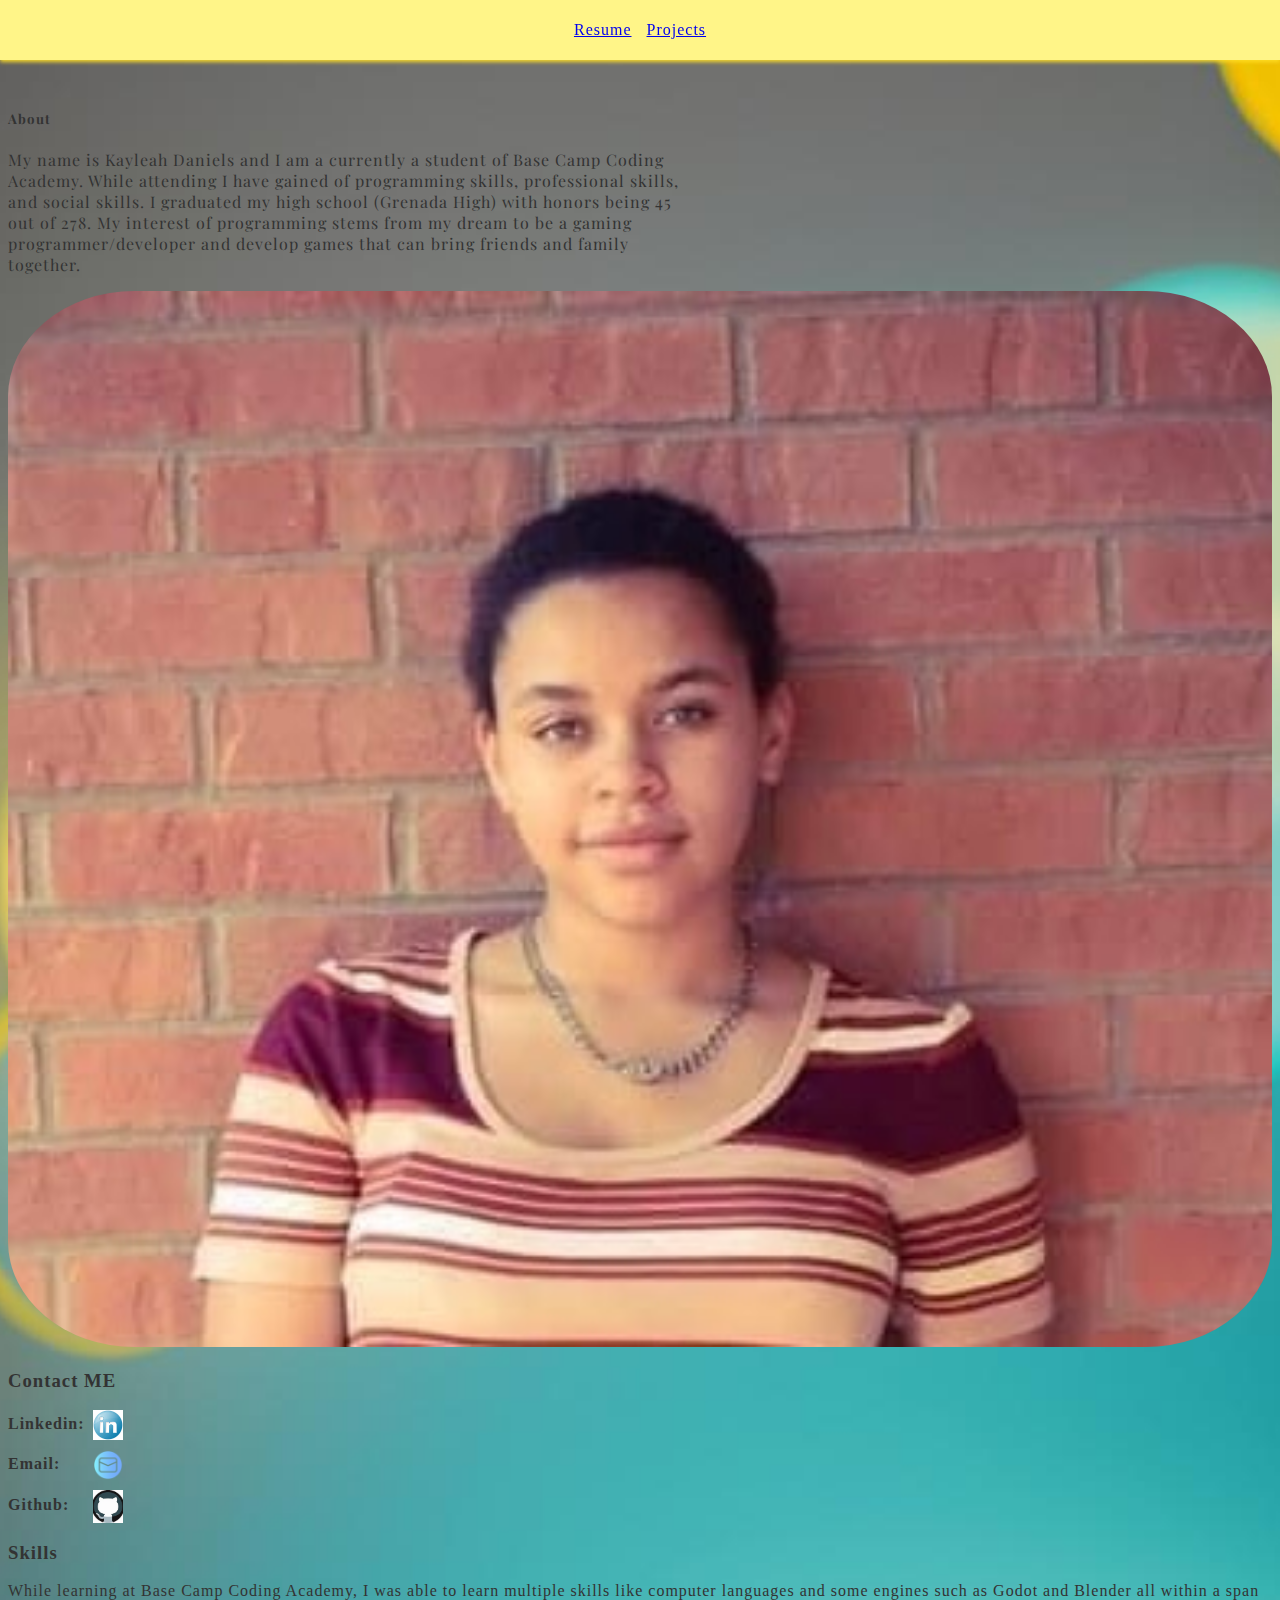
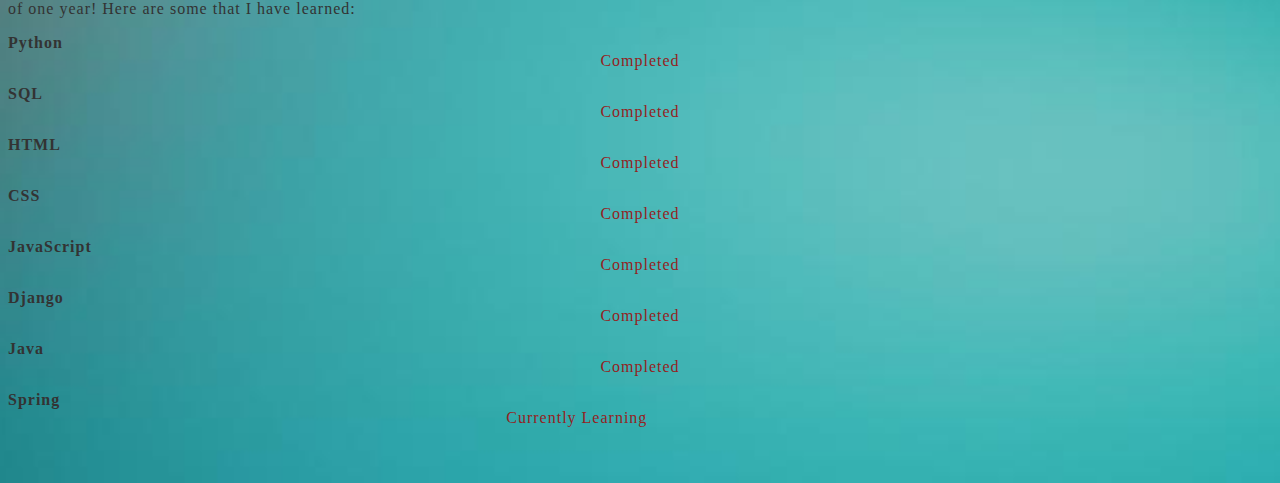
==== index.html @ 0a587196 "Fixed html" ====
<!DOCTYPE html>
<html lang="en">
<head>
    <meta charset="UTF-8">
    <meta name="viewport" content="width=device-width, initial-scale=1.0">
    <title>Document</title>
    <link href="https://cdn.jsdelivr.net/npm/bootstrap@5.3.2/dist/css/bootstrap.min.css" rel="stylesheet" integrity="sha384-T3c6CoIi6uLrA9TneNEoa7RxnatzjcDSCmG1MXxSR1GAsXEV/Dwwykc2MPK8M2HN" crossorigin="anonymous">
    <link rel="stylesheet" href="styles.css">
    <link rel="preconnect" href="https://fonts.googleapis.com">
<link rel="preconnect" href="https://fonts.gstatic.com" crossorigin>
<link href="https://fonts.googleapis.com/css2?family=Playfair+Display:ital,wght@0,400..900;1,400..900&display=swap" rel="stylesheet">
</head>
<body style="width:auto; scrollbar-width: 0px;">
    <section id="about text-center">  

        <div class="row section-intro" style="font-family: Playfair Display, serif; letter-spacing: 1px;">
            <div class="col text-center">
                
                <h5>About</h5>
    
                <div class="d-flex align-items-center justify-content-center">
    
    
                    <p class="lead ms-3 text-start" style="max-width: 680px;">My name is Kayleah Daniels and I am a currently a student of Base Camp Coding Academy. While attending I have gained of programming skills, professional skills, and social skills. I graduated my high school (Grenada High) with honors being 45 out of 278. My interest of programming stems from my dream to be a gaming programmer/developer and develop games that can bring friends and family together.</p>
                </div>   			
    
            </div>   		
        </div> <!-- /section-intro -->
    
        <div class="row about-content justify-content-center">
    
            <div class="col-3 tab-full"> 
                    <img src="images/IMG_E1285.JPG" class="rounded-circle" alt="Profile Picture">
                <h3 class="text-center">Contact ME</h3>

               
    
                <ul class="info-list text-center">
   
                    <li>
                        <strong>Linkedin:</strong>
                        <a  href="https://www.linkedin.com/in/kayleah-daniels-29041b290/?lipi=urn%3Ali%3Apage%3Ad_flagship3_profile_view_base%3BG9RSLJl6Q629Xpv4gDDP%2BQ%3D%3D"><img class="Linkden" src="images/linkden.jpg"></a>
                    </li>

                    <li>
                        <strong>Email:</strong>
                        <a  href="mailto:kayleahdaniels647@gmail.com" target="_blank"><img class="gmail_image" src="images/gamil.png"></a>  
                    </li>
                    <li>
                        <strong>Github:</strong>
                        <a hf="https://github.com/KayleDee" target="_blank"><img class="github" src="images/github.jpg"></a>              
                    </li>
                    
    
                </ul> <!-- /info-list -->
    
            </div>
    
            <div class="col-3 tab-full">
    
                <h3>Skills</h3>
                <p>While learning at Base Camp Coding Academy, I was able to learn multiple skills like computer languages and some engines such as Godot and Blender all within a span of one year! Here are some that I have learned: </p>
    
                 <ul class="skill-bars">
                    <li> 
                        <strong>Python</strong>
                        <div class="progress" role="progressbar" aria-label="Basic example" aria-valuenow="95" aria-valuemin="0" aria-valuemax="100">
                            <div class="progress-bar w-95 text-bg-secondary" style="width: 100%;">Completed</div>
                        </div>
                    </li>
                    
                    <li>
                        <strong>SQL</strong>
                        <div class="progress" role="progressbar" aria-label="Basic example" aria-valuenow="75" aria-valuemin="0" aria-valuemax="100">
                            <div class="progress-bar w-97 text-bg-secondary" style="width: 100%;">Completed</div>
                        </div>
                    </li>
                    
                    <li>
                        <strong>HTML</strong>
                        <div class="progress" role="progressbar" aria-label="Basic example" aria-valuenow="75" aria-valuemin="0" aria-valuemax="100">
                            <div class="progress-bar w-85 text-bg-secondary" style="width: 100%;">Completed</div>
                        </div>
                    </li>
                    
                    <li>
                        <strong>CSS</strong>
                        <div class="progress" role="progressbar" aria-label="Basic example" aria-valuenow="75" aria-valuemin="0" aria-valuemax="100">
                            <div class="progress-bar w-82 text-bg-secondary" style="width: 100%;">Completed</div>
                        </div>
                    </li>
                    
                    <li>
                        <strong>JavaScript</strong>
                        <div class="progress" role="progressbar" aria-label="Basic example" aria-valuenow="75" aria-valuemin="0" aria-valuemax="100">
                            <div class="progress-bar w-80 text-bg-secondary" style="width: 100%;">Completed</div>
                        </div>
                    </li>
                    
                    <li>
                        <strong>Django</strong>
                        <div class="progress" role="progressbar" aria-label="Basic example" aria-valuenow="75" aria-valuemin="0" aria-valuemax="100">
                            <div class="progress-bar w-94 text-bg-secondary" style="width: 100%;">Completed</div>
                        </div>
                    </li>
                    
                    <li>
                        <strong>Java</strong>
                        <div class="progress" role="progressbar" aria-label="Basic example" aria-valuenow="75" aria-valuemin="0" aria-valuemax="100">
                            <div class="progress-bar w-100 text-bg-secondary" style="width: 100%;">Completed</div>
                        </div>
                    </li>
                    
                    <li>
                        <strong>Spring</strong>
                        <div class="progress" role="progressbar" aria-label="Basic example" aria-valuenow="75" aria-valuemin="0" aria-valuemax="100">
                            <div class="progress-bar w-70 text-bg-secondary" style="width: 90%;">Currently Learning</div>
                        </div>
                    </li>
       
                 </ul> <!-- /skill-bars -->		
    
            </div>
    
        </div>
    
        <nav class="navbar navbar-fixed-top">
            <div class="container">
                <div class="d-flex justify-content-center">
                    <a href="https://docs.google.com/document/d/1fnuwOQ6e1P6mkyuzpe5nhjyibKJ_zf_ze-YWSLZrTkQ/edit?usp=sharing" title="Hire Me" class="btn btn-select me-2">Resume</a>
                    <a href="#" title="Download CV" class="btn btn-select">Projects</a>
                </div>
            </div>
        </nav>
    
    </section>
    <script src="https://cdn.jsdelivr.net/npm/bootstrap@5.3.2/dist/js/bootstrap.bundle.min.js" integrity="sha384-C6RzsynM9kWDrMNeT87bh95OGNyZPhcTNXj1NW7RuBCsyN/o0jlpcV8Qyq46cDfL" crossorigin="anonymous"></script>
    <script src="main.js"></script>
   </body>
</html>
---- styles.css ----
/* styles.css */

/* Body */

body {
    background-image: url('images/aboutmeimage.png'); 
    background-size: cover; 
    background-position: center; 
    background-repeat: no-repeat; 
    font-family: 'Crimson Text', serif; 
    /* ^ backround image ^ */

    color: #333; /* Default font color */
    padding-top: 5em;
    padding-bottom: 2em;
    width: auto;
    scrollbar-width: 0px; 
    overflow-y: scroll; 
    background-color: #fffcf6 ; 
    overflow-x: hidden;


}

/* Fonts */
body {
    font-family: 'Crimson Text';
    letter-spacing: 1px;
}

/* About section */
#about {

    text-align: center;
}
@font-face {
    font-family: 'Crimson Text';
    src: url('path/to/crimsontext.woff2') format('woff2'),
         url('path/to/crimsontext.woff') format('woff');
    font-weight: normal;
    font-style: normal;
}
/* Profile Picture */
.rounded-circle {
    border-radius: 10%;
}

/* About content */
.about-content {
    justify-content: center;
}

/* Info list */
.info-list {
    list-style: none;
    padding: 0;
    margin: 0;
}

.info-list li {
    margin-bottom: 10px;
}

.info-list li strong {
    display: inline-block;
    width: 80px; 
}

.info-list li a {
    text-decoration: none;
}


.info-list li a img {
    width: 30px; 
    height: auto;
    vertical-align: middle;
    margin-right: 5px; 
}


/* Skill bars */
.skill-bars {
    list-style-type: none;
    padding-left: 0;
}

.skill-bars li {
    margin-bottom: 10px;
}

/* Progress bars */
.progress {
    margin-bottom: 15px;
}

.progress-bar {
    color: #942222;
    text-align: center;
}

/* Buttons */
.navbar {
    position: fixed;
    top: 0;
    left: 0;
    width: 100%;
    z-index: 1000; 
}

.navbar .container {
    display: flex;
    justify-content: center;
    align-items: center;
    height: 60px; 
    border-width: auto;
    background-color: rgb(255, 245, 136); 
    box-shadow: 0 2px 4px rgba(255, 222, 37, 0.947); 
}

.navbar .btn {
    margin: 0 5px; 
}

.rounded-circle{
    width: 100%;
    height: 50%;
}
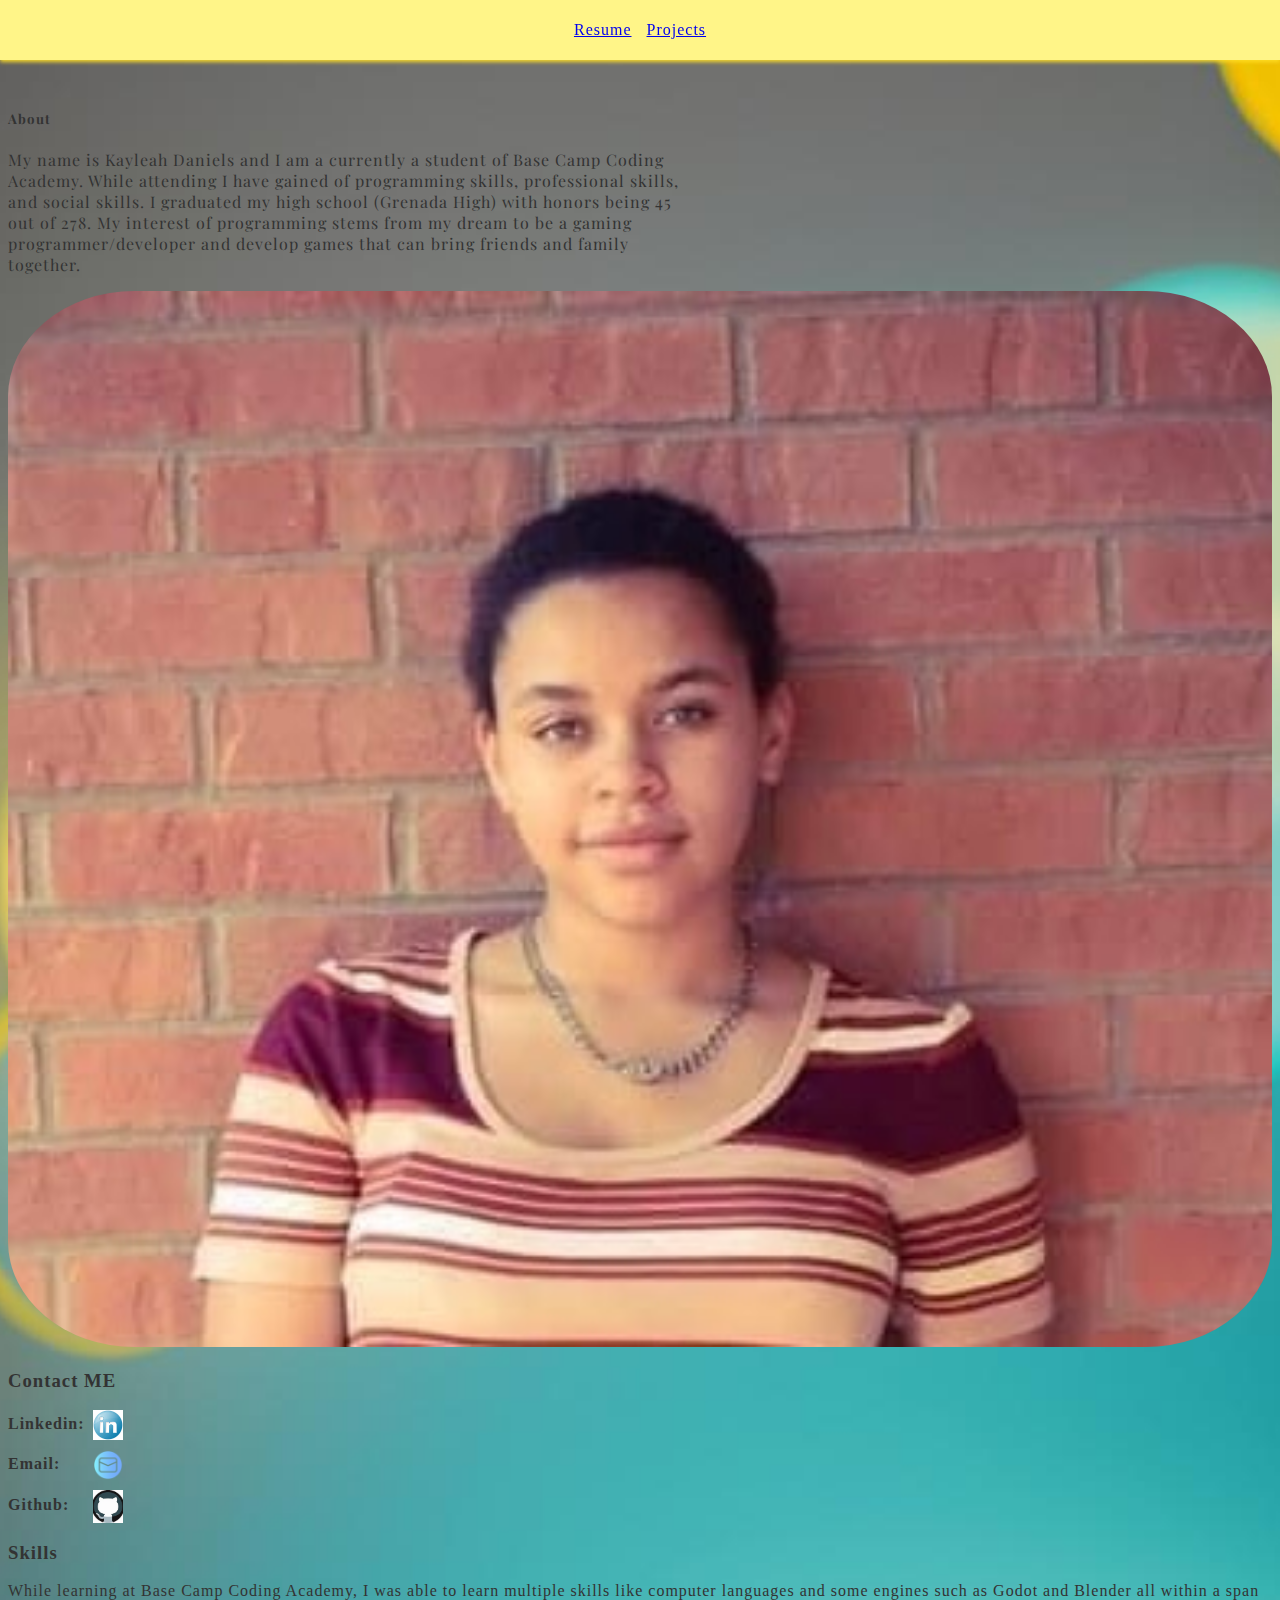
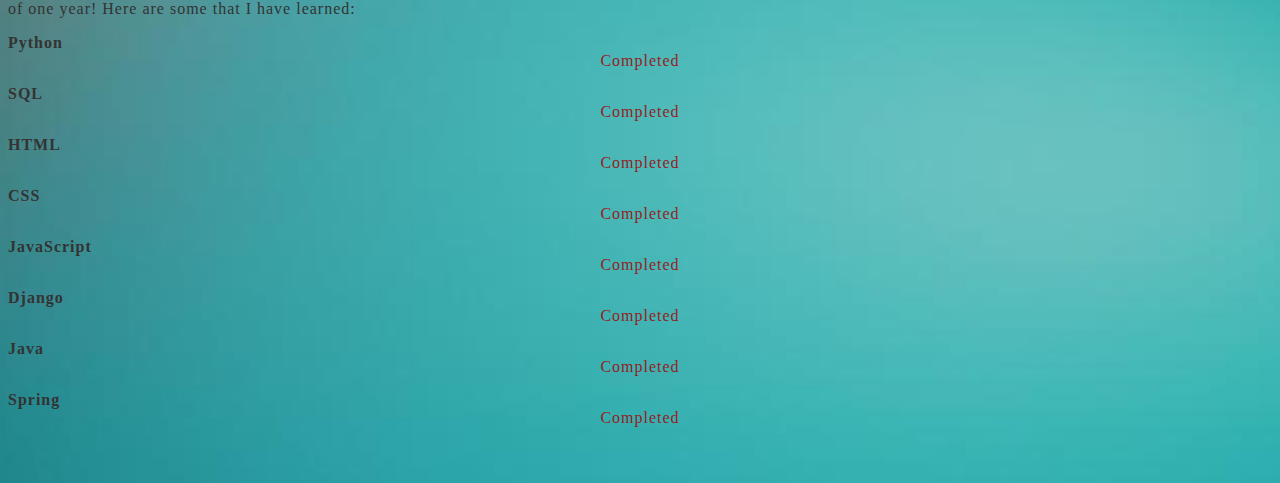
==== commit 34e0b092: "i tried" ====
--- a/index.html
+++ b/index.html
@@ -3,7 +3,7 @@
 <head>
     <meta charset="UTF-8">
     <meta name="viewport" content="width=device-width, initial-scale=1.0">
-    <title>Document</title>
+    <title>My portfolio</title>
     <link href="https://cdn.jsdelivr.net/npm/bootstrap@5.3.2/dist/css/bootstrap.min.css" rel="stylesheet" integrity="sha384-T3c6CoIi6uLrA9TneNEoa7RxnatzjcDSCmG1MXxSR1GAsXEV/Dwwykc2MPK8M2HN" crossorigin="anonymous">
     <link rel="stylesheet" href="styles.css">
     <link rel="preconnect" href="https://fonts.googleapis.com">
@@ -114,7 +114,7 @@
                     <li>
                         <strong>Spring</strong>
                         <div class="progress" role="progressbar" aria-label="Basic example" aria-valuenow="75" aria-valuemin="0" aria-valuemax="100">
-                            <div class="progress-bar w-70 text-bg-secondary" style="width: 90%;">Currently Learning</div>
+                            <div class="progress-bar w-70 text-bg-secondary" style="width: 100%;">Completed</div>
                         </div>
                     </li>
        
@@ -128,7 +128,7 @@
             <div class="container">
                 <div class="d-flex justify-content-center">
                     <a href="https://docs.google.com/document/d/1fnuwOQ6e1P6mkyuzpe5nhjyibKJ_zf_ze-YWSLZrTkQ/edit?usp=sharing" title="Hire Me" class="btn btn-select me-2">Resume</a>
-                    <a href="#" title="Download CV" class="btn btn-select">Projects</a>
+                    <a href="project.html" title="Download CV" class="btn btn-select">Projects</a>
                 </div>
             </div>
         </nav>
